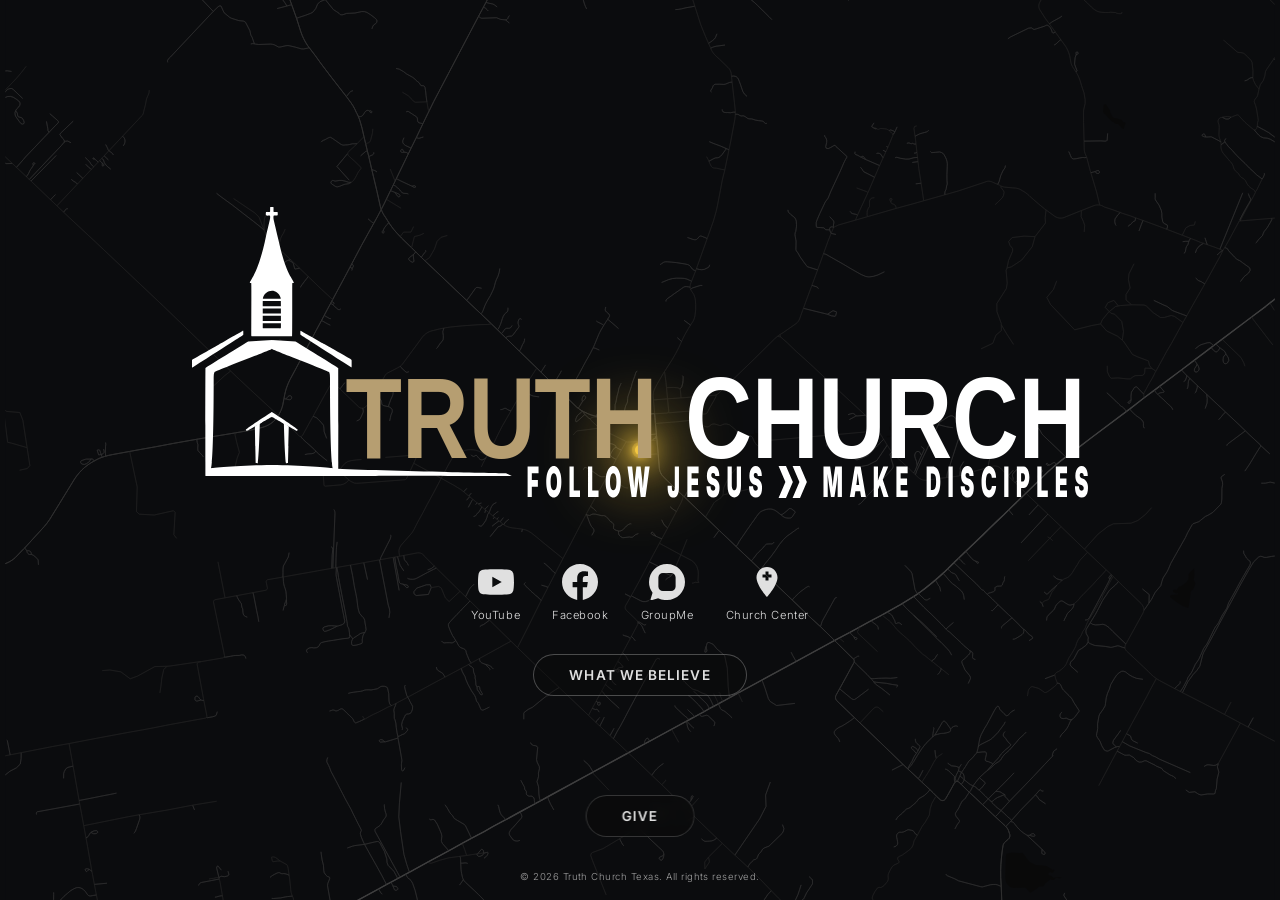
==== index.html @ 214c8d90 "Added TOC and more minimal modal" ====
<!DOCTYPE html>
<html lang="en">

<head>
  <meta charset="UTF-8">
  <meta name="viewport" content="width=device-width, initial-scale=1.0">
  <title>Truth Church</title>
  <meta property="og:title" content="Truth Church">
  <meta name="twitter:title" content="Truth Church">
  <link rel="icon" type="image/svg+xml" href="img/favicon.svg">
  <link rel="apple-touch-icon" href="img/favicon.png">

  <link rel="preconnect" href="https://fonts.googleapis.com">
  <link rel="preconnect" href="https://fonts.gstatic.com" crossorigin>
  <link href="https://fonts.googleapis.com/css2?family=Inter:wght@300;400;600;700&display=swap" rel="stylesheet">

  <style>
    /* ── Centralized Variables ────────────────────────────────────────────── */
    :root {
      --map-bg-color: #0a0a0a;
      --gold-accent: #f5c842;
      --trail-color: #a8c8f0;
    }

    *,
    *::before,
    *::after {
      box-sizing: border-box;
      margin: 0;
      padding: 0;
    }

    html,
    body {
      height: 100%;
      overscroll-behavior: none;
      overflow: hidden;
    }

    /* ── Short-viewport overflow guard ──────────────────────────────────────── */
    /* When the browser is very short, allow vertical scrolling so the fixed
       button group never overlaps the logo / social icons above it.           */
    @media (max-height: 500px) {
      html,
      body {
        overflow-y: auto;
        height: auto;
      }
    }

    body {
      display: flex;
      align-items: flex-start;
      justify-content: center;
      min-height: 100vh;
      min-height: 100dvh;
      background-size: cover;
      background-position: center;
      background-attachment: fixed;
      background-repeat: no-repeat;

      background-color: var(--map-bg-color);
      font-family: 'Inter', sans-serif;
      color: #e0e0e0;
    }

    /* SVG map fades in once loaded via JS toggling this class */
    #map-bg {
      position: fixed;
      inset: 0;
      background-size: cover;
      background-position: center;
      background-attachment: fixed;
      background-repeat: no-repeat;
      opacity: 0;
      transition: opacity 1.4s ease-in;
      pointer-events: none;
      z-index: 0;
    }

    #map-bg.loaded {
      opacity: 1;
    }

    /* Sits above #map-bg and washes it with the bg color to fade the map lines */
    #map-overlay {
      position: fixed;
      inset: 0;
      background-color: var(--map-bg-color);
      opacity: 0.68;
      pointer-events: none;
      z-index: 1;
    }

    /* Canvas for persistent light trail */
    #light-trail {
      position: fixed;
      inset: 0;
      width: 100%;
      height: 100%;
      pointer-events: none;
      z-index: 2;
    }

    /* Location dot */
    #locator {
      position: fixed;
      width: 10px;
      height: 10px;
      border-radius: 50%;
      z-index: 3;
      transform: translate(-50%, -50%);
      box-shadow:
        0 0 8px 2px currentColor,
        0 0 28px 8px currentColor,
        0 0 70px 20px currentColor;
      transition: left 2.8s cubic-bezier(0.45, 0, 0.55, 1),
        top 2.8s cubic-bezier(0.45, 0, 0.55, 1);
      animation: dot-breathe 2.6s ease-in-out infinite;
    }

    #locator::after {
      content: '';
      position: absolute;
      inset: -6px;
      border-radius: 50%;
      border: 1.5px solid currentColor;
      opacity: 0;
      animation: ring-pulse 2.6s ease-out infinite;
    }

    @keyframes dot-breathe {

      0%,
      100% {
        opacity: 1;
      }

      50% {
        opacity: 0.4;
      }
    }

    @keyframes ring-pulse {
      0% {
        transform: scale(0.6);
        opacity: 0.6;
      }

      100% {
        transform: scale(3.5);
        opacity: 0;
      }
    }

    /* Smashburger trail stamp */
    .burger-stamp {
      position: fixed;
      transform: translate(-50%, -50%);
      font-size: 1.8rem;
      line-height: 1;
      pointer-events: none;
      z-index: 2;
      animation: burger-fade 28s ease-out forwards;
    }

    @keyframes burger-fade {
      0% {
        opacity: 0.9;
      }

      100% {
        opacity: 0;
      }
    }

    .center {
      position: relative;
      z-index: 3;
      text-align: center;
      margin-top: 23vh;
      /* Always leave room at the bottom for the fixed Give button + copyright */
      padding-bottom: 7rem;
    }

    /* On very short viewports, reduce top margin so content fits */
    @media (max-height: 500px) {
      .center {
        margin-top: 1.5rem;
      }
    }

    /* ── Social Links Styling ────────────────────────────────────────────────── */
    .social-links {
      display: flex;
      justify-content: center;
      align-items: center;
      gap: 2rem;
      margin-top: 2.5rem;
      position: relative;
    }

    .social-links a {
      color: #e0e0e0;
      transition: color 0.2s ease, transform 0.2s ease;

      display: inline-flex;
      flex-direction: column;
      align-items: center;
      text-decoration: none;
      -webkit-tap-highlight-color: transparent;
    }

    @media (hover: hover) {
      .social-links a:hover {
        color: #B69E71;
        transform: scale(1.15) translateY(-2px);
      }
    }

    .social-links a:active {
      color: #B69E71;
      transform: scale(0.95);
      transition: transform 0.05s ease;
    }

    .social-links svg {
      width: 36px;
      height: 36px;
      fill: currentColor;
    }

    .social-links span {
      margin-top: 0.5rem;
      font-size: 0.7rem;
      font-weight: 300;
      letter-spacing: 0.05em;
    }

    /* ── What We Believe Button ─────────────────────────────────────────────── */
    .btn-believe-wrap {
      margin-top: 2rem;
    }

    .btn-secondary {
      font-family: 'Inter', sans-serif;
      font-size: 0.85rem;
      font-weight: 600;
      letter-spacing: 0.08em;
      text-transform: uppercase;
      padding: 0.75rem 2.2rem;
      border-radius: 50px;
      cursor: pointer;
      text-align: center;
      white-space: nowrap;
      -webkit-tap-highlight-color: transparent;
      transition: all 0.3s ease;
      background-color: rgba(10, 10, 10, 0.4);
      border: 1px solid rgba(224, 224, 224, 0.3);
      color: #e0e0e0;
    }

    @media (hover: hover) {
      .btn-secondary:hover {
        color: #fff;
        border-color: rgba(224, 224, 224, 0.8);
        background-color: rgba(255, 255, 255, 0.05);
        transform: translateY(-1px);
      }
    }

    .btn-secondary:active {
      transform: scale(0.97);
    }

    /* ── Give Button Styling ─────────────────────────────────────────────────── */
    .give-container {
      position: fixed;
      bottom: 7vh;
      left: 50%;
      transform: translateX(-50%);
      z-index: 3;
      display: inline-flex;
      align-items: center;
      justify-content: center;
    }

    .btn-give {
      position: relative;
      display: inline-block;
      text-decoration: none;
      font-family: 'Inter', sans-serif;
      font-size: 0.85rem;
      font-weight: 600;
      letter-spacing: 0.08em;
      text-transform: uppercase;
      color: #e0e0e0;

      padding: 0.75rem 2.2rem;
      border-radius: 50px;
      border: 1px solid rgba(224, 224, 224, 0.2);
      background-color: rgba(10, 10, 10, 0.6);
      backdrop-filter: blur(4px);
      -webkit-backdrop-filter: blur(4px);

      transition: color 0.3s ease, border-color 0.3s ease, box-shadow 0.3s ease, transform 0.2s ease;
      -webkit-tap-highlight-color: transparent;
      z-index: 2;
    }

    @media (hover: hover) {
      .btn-give:hover {
        color: var(--gold-accent);
        border-color: var(--gold-accent);
        transform: translateY(-1px);
        box-shadow:
          0 0 12px 1px var(--gold-accent),
          0 0 24px 4px rgba(245, 200, 66, 0.2);
      }
    }

    .btn-give:active {
      transform: scale(0.97);
      color: var(--gold-accent);
      border-color: var(--gold-accent);
      transition: transform 0.05s ease;
    }

    /* ── Atmospheric Trail Color Light Blast ─────────────────────────────────── */
    .give-blast-aura {
      position: absolute;
      width: 100%;
      height: 100%;
      border-radius: 50px;
      pointer-events: none;
      z-index: 1;
      opacity: 0;
      transform: scale(1);

      background-color: var(--trail-color);
      filter: blur(24px);
      -webkit-filter: blur(24px);
    }

    .give-blast-aura.blasting {
      animation: give-trail-detonate 0.8s cubic-bezier(0.1, 0.4, 0.15, 1) forwards;
    }

    @keyframes give-trail-detonate {
      0% {
        opacity: 0.8;
        transform: scale(1);
      }

      40% {
        opacity: 0.5;
      }

      100% {
        opacity: 0;
        transform: scale(2.8);
      }
    }

    .footer-copyright {
      position: fixed;
      bottom: 2vh;
      left: 50%;
      transform: translateX(-50%);
      z-index: 3;

      font-size: 0.6rem;
      font-weight: 300;
      letter-spacing: 0.05em;
      color: #a0a0a0;
      text-align: center;
      white-space: nowrap;
    }

    /* ── Frosted Glass Light Confession Modal ───────────────────────────────── */
    .modal-overlay {
      position: fixed;
      inset: 0;
      /* Soft dark tint that lets the background map show through completely */
      background-color: rgba(0, 0, 0, 0.35);
      z-index: 100;
      display: flex;
      align-items: center;
      justify-content: center;
      opacity: 0;
      pointer-events: none;
      transition: opacity 0.4s cubic-bezier(0.25, 1, 0.5, 1);
    }

    .modal-overlay.active {
      opacity: 1;
      pointer-events: auto;
    }

    .modal-card {
      /* Highly transparent white paired with an aggressive blur to maintain readability */
      background-color: rgba(252, 251, 250, 0.85);
      backdrop-filter: blur(20px) saturate(160%);
      -webkit-backdrop-filter: blur(20px) saturate(160%);

      /* Fine-line border matches your sleek premium aesthetic */
      border: 1px solid rgba(255, 255, 255, 0.4);
      border-radius: 20px;
      width: 92%;
      max-width: 680px;
      height: 80vh;
      height: 80dvh;
      position: relative;
      display: flex;
      flex-direction: column;
      transform: scale(0.96);
      transition: transform 0.4s cubic-bezier(0.25, 1, 0.5, 1);
      box-shadow:
        0 30px 60px rgba(0, 0, 0, 0.3),
        0 0 0 1px rgba(0, 0, 0, 0.02);
      overflow: hidden;
    }

    .modal-overlay.active .modal-card {
      transform: scale(1);
    }

    /* Fixed Header Zone (Translucent match) */
    .modal-header {
      padding: 0.9rem 1.25rem 0.75rem;
      border-bottom: 1px solid rgba(0, 0, 0, 0.06);
      background-color: transparent;
      display: flex;
      justify-content: space-between;
      align-items: center;
      position: relative;
      z-index: 5;
      flex-shrink: 0;
    }

    .modal-header h2 {
      font-size: 0.78rem;
      color: #888888;
      font-weight: 600;
      letter-spacing: 0.1em;
      text-transform: uppercase;
    }

    .modal-close {
      background: transparent;
      border: none;
      color: #888888;
      font-size: 1.25rem;
      width: 28px;
      height: 28px;
      border-radius: 50%;
      cursor: pointer;
      display: flex;
      align-items: center;
      justify-content: center;
      transition: background 0.2s, color 0.2s;
      line-height: 1;
    }

    .modal-close:hover {
      background: rgba(0, 0, 0, 0.08);
      color: #000000;
    }

    /* Fully Isolated Scroll Content Box */
    .modal-scroll-content {
      overflow-y: auto;
      padding: 1.5rem 1.5rem 2rem;
      text-align: left;
      overscroll-behavior: contain;
      -webkit-overflow-scrolling: touch;
      flex: 1;
    }

    /* ── Table of Contents ───────────────────────────────────────────────────── */
    .toc {
      display: grid;
      grid-template-columns: 1fr 1fr;
      gap: 0.15rem 1.5rem;
      margin-bottom: 2rem;
      padding-bottom: 1.5rem;
      border-bottom: 1px solid rgba(0, 0, 0, 0.07);
    }

    .toc a {
      font-size: 0.8rem;
      padding: 0.25rem 0;
      line-height: 1.35;
      transition: color 0.15s, text-decoration-color 0.15s;
      
      display: grid;
      grid-template-columns: auto 1fr; 
      align-items: start; 

      /* Remove the decoration from the parent <a> completely */
      text-decoration: none; 
    }

    /* Apply the link styles ONLY to the text portion */
    .toc a .toc-text {
      color: #2563a8;
      text-decoration: underline;
      text-decoration-color: rgba(37, 99, 168, 0.4);
    }

    /* Sharpen the underline on hover */
    .toc a:hover .toc-text {
      text-decoration-color: rgba(37, 99, 168, 1);
    }

    .toc-num {
      /* The number stays safely isolated, gray, and naked */
      color: #aaa;
      font-size: 0.72rem;
      min-width: 1.5rem; 
      padding-top: 0.05rem; 
      
      /* Forces the browser to treat this as an independent layout box */
      display: block; 
    }

    .toc-text {
      word-break: break-word;
    }

    /* Refined Typography Rules */
    .modal-scroll-content h3 {
      font-size: 1.15rem;
      color: #000000;
      margin: 2.2rem 0 0.6rem;
      font-weight: 700;
      letter-spacing: -0.01em;
    }

    .modal-scroll-content h3:first-child {
      margin-top: 0;
    }

    .modal-scroll-content p {
      font-size: 0.98rem;
      line-height: 1.68;
      color: #222222;
      /* High-contrast crisp charcoal text for flawless reading */
      font-weight: 400;
      margin-bottom: 1.2rem;
    }

    .modal-scroll-content p:last-child {
      margin-bottom: 2rem;
    }

    /* Custom Clean Scrollbar */
    .modal-scroll-content::-webkit-scrollbar {
      width: 8px;
    }

    .modal-scroll-content::-webkit-scrollbar-track {
      background: transparent;
    }

    .modal-scroll-content::-webkit-scrollbar-thumb {
      background: rgba(0, 0, 0, 0.18);
      border-radius: 10px;
    }

    .modal-scroll-content::-webkit-scrollbar-thumb:hover {
      background: rgba(0, 0, 0, 0.3);
    }
  </style>
</head>

<body>
  <div id="map-bg"></div>
  <div id="map-overlay"></div>
  <canvas id="light-trail"></canvas>
  <div id="locator"></div>

  <div class="center">
    <img src="img/tc-wide-white.svg" alt="Truth Church logo"
      style="width: 100%; max-width: 70vw; margin-bottom: 1.4rem">

    <div class="social-links">
      <a href="https://www.youtube.com/@truthchurchtexas" target="_blank" aria-label="YouTube" title="YouTube">
        <svg viewBox="0 0 24 24">
          <path
            d="M23.498 6.186a3.016 3.016 0 0 0-2.122-2.136C19.505 3.545 12 3.545 12 3.545s-7.505 0-9.377.505A3.017 3.017 0 0 0 .502 6.186C0 8.07 0 12 0 12s0 3.93.502 5.814a3.016 3.016 0 0 0 2.122 2.136c1.871.505 9.376.505 9.376.505s7.505 0 9.377-.505a3.015 3.015 0 0 0 2.122-2.136C24 15.93 24 12 24 12s0-3.93-.502-5.814zM9.545 15.568V8.432L15.818 12l-6.273 3.568z" />
        </svg>
        <span>YouTube</span>
      </a>
      <a href="https://www.facebook.com/truthchurchtx" target="_blank" aria-label="Facebook" title="Facebook">
        <svg viewBox="0 0 24 24">
          <path
            d="M24 12.073c0-6.627-5.373-12-12-12s-12 5.373-12 12c0 5.99 4.388 10.954 10.125 11.854v-8.385H7.078v-3.469h3.047V9.43c0-3.007 1.792-4.669 4.533-4.669 1.312 0 2.686.235 2.686.235v2.953H15.83c-1.491 0-1.956.925-1.956 1.874v2.25h3.328l-.532 3.469h-2.796v8.385C19.612 23.027 24 18.062 24 12.073z" />
        </svg>
        <span>Facebook</span>
      </a>
      <a href="https://groupme.com/join_group/114571097/sni1lv1a" target="_blank" aria-label="GroupMe" title="GroupMe">
        <svg viewBox="0 0 24 24">
          <path
            d="M11.996 0A12 12 0 0 0 0 12a11.96 11.96 0 0 0 2.378 7.185l-1.325 4.39a.48.48 0 0 0 .6.6l4.392-1.324A11.96 11.96 0 0 0 12 24c6.628 0 12-5.373 12-12S18.624 0 11.996 0Zm-2.73 18.067a3.02 3.02 0 0 1-3.02-3.02v-6.04a3.02 3.02 0 0 1 3.02-3.02h5.46a3.02 3.02 0 0 1 3.02 3.02v6.04a3.02 3.02 0 0 1-3.02 3.02Z" />
        </svg>
        <span>GroupMe</span>
      </a>
      <a href="https://truthchurchtx.churchcenter.com" target="_blank" aria-label="Planning Center"
        title="Church Center App">
        <svg viewBox="0 0 24 24">
          <path
            d="M12 2C8.13 2 5 5.13 5 9c0 5.25 7 13 7 13s7-7.75 7-13c0-3.87-3.13-7-7-7zm-1 9V9H9V7h2V5h2v2h2v2h-2v2h-2z" />
        </svg>
        <span>Church Center</span>
      </a>
    </div>

    <div class="btn-believe-wrap">
      <button class="btn-secondary" id="btn-believe-trigger">What We Believe</button>
    </div>
  </div>

  <div class="give-container">
    <div id="give-aura" class="give-blast-aura"></div>
    <a href="https://truthchurchtx.churchcenter.com/giving" target="_blank" class="btn-give"
      id="btn-give-trigger">Give</a>
  </div>

  <div class="footer-copyright">
    &copy; 2026 Truth Church Texas. All rights reserved.
  </div>

  <!-- Confession Modal Window -->
  <div id="confession-modal" class="modal-overlay">
    <div class="modal-card">

      <!-- Fixed Header Element -->
      <div class="modal-header">
        <h2>What We Believe</h2>
        <button class="modal-close" id="modal-close-btn" aria-label="Close">&times;</button>
      </div>

      <!-- Scroll Content Block -->
      <div class="modal-scroll-content">
        <p style="margin-bottom: 1.5rem; font-size: 0.92rem;">
          Truth Church uses a modernized version of the New Hampshire Confession of Faith to summarize our beliefs about what the Bible teaches. While the Scriptures alone are our final authority, this confession affirms our commitment to the historic Christian faith. It provides a clear expression of our doctrine—serving as a vital tool for clarity, accountability, unity, and cooperation.
        </p>

        <nav class="toc" aria-label="Table of contents">
          <a href="#art-1"><span class="toc-num">1.</span><span class="toc-text">The Scriptures</span></a>
          <a href="#art-10"><span class="toc-num">10.</span><span class="toc-text">Sanctification</span></a>
          <a href="#art-2"><span class="toc-num">2.</span><span class="toc-text">The True God</span></a>
          <a href="#art-11"><span class="toc-num">11.</span><span class="toc-text">The Perseverance of Saints</span></a>
          <a href="#art-3"><span class="toc-num">3.</span><span class="toc-text">Humanity and the Fall</span></a>
          <a href="#art-12"><span class="toc-num">12.</span><span class="toc-text">The Harmony of the Law and the Gospel</span></a>
          <a href="#art-4"><span class="toc-num">4.</span><span class="toc-text">The Way of Salvation</span></a>
          <a href="#art-13"><span class="toc-num">13.</span><span class="toc-text">A Gospel Church</span></a>
          <a href="#art-5"><span class="toc-num">5.</span><span class="toc-text">Justification</span></a>
          <a href="#art-14"><span class="toc-num">14.</span><span class="toc-text">Baptism and the Lord's Supper</span></a>
          <a href="#art-6"><span class="toc-num">6.</span><span class="toc-text">The Freeness of Salvation</span></a>
          <a href="#art-15"><span class="toc-num">15.</span><span class="toc-text">The Lord's Day</span></a>
          <a href="#art-7"><span class="toc-num">7.</span><span class="toc-text">Grace in Regeneration</span></a>
          <a href="#art-16"><span class="toc-num">16.</span><span class="toc-text">Civil Government</span></a>
          <a href="#art-8"><span class="toc-num">8.</span><span class="toc-text">Repentance and Faith</span></a>
          <a href="#art-17"><span class="toc-num">17.</span><span class="toc-text">The Righteous and the Wicked</span></a>
          <a href="#art-9"><span class="toc-num">9.</span><span class="toc-text">God's Purpose of Grace</span></a>
          <a href="#art-18"><span class="toc-num">18.</span><span class="toc-text">The World to Come</span></a>
        </nav>

        <h3 id="art-1">1. The Scriptures</h3>
        <p>We believe the Holy Bible was written by people who were divinely inspired, and that it is a perfect treasure of heavenly instruction. God is its author, salvation is its purpose, and truth, without any mixture of error, is its content. Scripture reveals the principles by which God will judge us. Therefore, it is now, and will be to the end of the world, the true center of Christian union and the supreme standard for evaluating all human conduct, creeds, and opinions.</p>

        <h3 id="art-2">2. The True God</h3>
        <p>We believe there is one and only one living and true God—an infinite, intelligent Spirit. His name is the LORD, the Maker and Supreme Ruler of heaven and earth. He is inexpressibly glorious in holiness and is worthy of all possible honor, confidence, and love. In the unity of the Godhead there are three persons: the Father, the Son, and the Holy Spirit. They are equal in every divine perfection, and they carry out distinct but harmonious offices in the great work of redemption.</p>

        <h3 id="art-3">3. Humanity and the Fall</h3>
        <p>We believe humanity is the special creation of God, made in his own image. God created them male and female as the crowning work of His creation. The gift of gender is thus part of the goodness of God's creation. The gift of marriage consists of the uniting of one man and one woman in covenant commitment for a lifetime, and this gift models the way God relates to His people.</p>
        <p>God created the human race in holiness under his law. By voluntary transgression, however, humanity fell from that holy and happy state. As a result, all people are now sinners, not by external compulsion but by choice. They by nature entirely lack the holiness that is required by the law of God and are actively inclined to evil. Therefore, they are under just condemnation to a sentence of eternal ruin, without defense or excuse.</p>

        <h3 id="art-4">4. The Way of Salvation</h3>
        <p>We believe the salvation of God's people is completely by grace, through the mediatorial offices of the Son of God. By the appointment of the Father, he freely took to himself our nature but without sin. He honored the divine law by his personal obedience and made a full atonement for our sins by his substitutionary death, satisfying God's wrath. He rose from the dead and is now enthroned in heaven. Jesus, the Son, unites in his wonderful person the tenderest sympathies with divine perfections and, as such, is qualified in every way to be a suitable, compassionate, and all-sufficient Savior.</p>

        <h3 id="art-5">5. Justification</h3>
        <p>We believe the great gospel blessing that Christ secures to those who believe in him is justification. Justification includes the pardon of sin, righteous standing before God and his people, and the promise of eternal life founded on principles of righteousness. It is not given because of any works of righteousness we have done but only through faith in the Redeemer's blood. By virtue of this faith his perfect righteousness is freely imputed to us by God. Justification immediately brings us into a state of most blessed peace and favor with God and secures every other blessing we need for time and eternity.</p>

        <h3 id="art-6">6. The Freeness of Salvation</h3>
        <p>We believe the blessings of salvation are made free to all by the gospel. It is the immediate duty of all to accept them by a heartfelt, penitent, and obedient faith. Preventing this salvation is every sinner's inherent depravity and rejection of the gospel, a rejection that aggravates a sinner's condemnation.</p>

        <h3 id="art-7">7. Grace in Regeneration</h3>
        <p>We believe sinners must be regenerated, or born again, in order to be saved. Regeneration consists of God's gift of a holy inclination to the mind. It is accomplished in a way that is beyond our comprehension. It is carried out by the power of the Holy Spirit using divine truth to obtain our voluntary obedience to the gospel. The proper evidence of regeneration appears in the holy fruits of repentance, faith, and newness of life.</p>

        <h3 id="art-8">8. Repentance and Faith</h3>
        <p>We believe repentance and faith are sacred duties as well as inseparable graces. They are produced in our souls by the regenerating Spirit of God, who convinces us of our guilt, danger, helplessness, and the way of salvation by Christ. And they consist of turning to God with genuine sorrow, confession, and a petition for mercy; receiving heartily the Lord Jesus Christ as Prophet, Priest and King; and relying on him alone as the only and all-sufficient Savior.</p>

        <h3 id="art-9">9. God's Purpose of Grace</h3>
        <p>We believe election is the eternal purpose of God according to which he graciously regenerates, sanctifies, and saves sinners. Election is perfectly consistent with human free agency and includes all the means necessary to achieve God's purpose. It is a most glorious display of God's sovereign goodness, which is infinitely free, wise, holy, and unchangeable. Election completely rules out boasting and promotes humility, love, prayer, praise, trust in God, and the active imitation of his free mercy. It encourages the greatest possible exercise of human responsibility. The election of individuals to life may be confirmed by its effects in everyone who truly believes the gospel. Election is the foundation of Christian assurance, and confirming our election deserves our greatest diligence.</p>

        <h3 id="art-10">10. Sanctification</h3>
        <p>We believe sanctification is the process by which we are made partakers of God's holiness, according to his purpose. Sanctification is a progressive work. It begins in regeneration and continues in the hearts of believers by the presence and power of the Holy Spirit and by God's appointed means. These means include the word of God, self-examination, self-denial, watchfulness, prayer, and the oversight and fellowship of the visible church.</p>

        <h3 id="art-11">11. The Perseverance of Saints</h3>
        <p>We believe all genuine believers endure to the end. Their persevering obedience to Christ and attachment to his people are the primary mark distinguishing them from superficial professors. A special providence watches over their welfare, and they are kept by the power of God through faith to salvation.</p>

        <h3 id="art-12">12. The Harmony of the Law and the Gospel</h3>
        <p>We believe the law of God is the eternal and unchangeable rule of his moral governance. It is holy, just, and good. Fallen human beings are unable to fulfill the precepts of the law, which the Scriptures attribute entirely to their love of sin. A chief purpose of the gospel is to deliver people from this love and to restore them through a mediator to a sincere obedience to the holy law. The visible church's means of grace share this great purpose.</p>

        <h3 id="art-13">13. A Gospel Church</h3>
        <p>We believe a visible church of Christ is a congregation of baptized believers, joined together by covenant in the faith and fellowship of the gospel. A visible church observes the ordinances of Christ, submits to his laws, and exercises the gifts, rights, and privileges invested in them by his word. The only scriptural officers of the church are elders (also called overseers or pastors) and deacons, whose qualifications and duties are defined in the epistles to Timothy and to Titus.</p>

        <h3 id="art-14">14. Baptism and the Lord's Supper</h3>
        <p>We believe that Christian baptism is the immersion of a believer in water into the name of the Father, the Son, and the Holy Spirit. It is a solemn and beautiful emblem that declares our faith in the crucified, buried, and risen Savior as well as our union with him in death to sin and resurrection to a new life. Baptism is a prerequisite to the privileges of church membership and the Lord's Supper. We likewise believe that the Supper is a symbolic act of obedience whereby the members of the church, following earnest self-examination, use bread and the cup in a sacred manner to commemorate together the dying love of Christ. The ordinances belong to the gathered church, marking off believers from unbelievers and making the church visible on earth.</p>

        <h3 id="art-15">15. The Lord's Day</h3>
        <p>We believe the first day of the week is the Lord's Day. It is a Christian institution for regular observance. It commemorates the resurrection of Christ from the dead and points to the rest that awaits the people of God. It should include exercises of worship and spiritual devotion, both public and private. Activities on the Lord's Day should be commensurate with the Christian's conscience under the lordship of Jesus Christ.</p>

        <h3 id="art-16">16. Civil Government</h3>
        <p>We believe civil government exists by divine appointment for the benefit and good order of human society. Government officials are to be prayed for, conscientiously honored, and obeyed. The principle exception is for matters contrary to the will of our Lord Jesus Christ, who is the only Lord of the conscience, and the Prince of the kings of the earth.</p>

        <h3 id="art-17">17. The Righteous and the Wicked</h3>
        <p>We believe there is a radical and essential difference between the righteous and the wicked. Only those who are justified by faith in the name of the Lord Jesus and sanctified by the Spirit of our God are truly righteous in his judgment. In contrast, all those who continue in impenitence and unbelief are wicked in his sight and under the curse. This distinction among people holds both at death and afterward.</p>

        <h3 id="art-18">18. The World to Come</h3>
        <p>We believe the end of the world is approaching. At the last day Christ will descend from heaven and raise the dead from the grave to final retribution. A public separation will then take place, in which the wicked will be justly assigned to endless punishment and the righteous to endless joy. This judgment will determine forever on principles of righteousness the final state of people in heaven or hell.</p>

        <hr style="border: none; border-top: 1px solid rgba(0,0,0,0.08); margin: 2.5rem 0 1.5rem;">

        <p style="font-size: 0.8rem; line-height: 1.5; color: #666666; font-weight: 400;">
          We are grateful to Cheverly Baptist Church who published this modernized version of the New Hampshire Confession of Faith. We have adopted their modernized text without modification. Source: Cheverly Baptist Church, “Statement of Faith,” accessed 12 May 2026, <a href="https://cheverlybaptist.org/statement-of-faith" target="_blank" style="color: #111111; text-decoration: underline; transition: color 0.2s;">https://cheverlybaptist.org/statement-of-faith</a>.
        </p>
      </div>

    </div>
  </div>

  <script>
    // ─── Configuration Tunnels (Reading properties cleanly from CSS variables) ───
    const styles = getComputedStyle(document.documentElement);
    const MAP_FILE = "dale_noir_20000m.svg";
    const DOT_COLOR = styles.getPropertyValue('--gold-accent').trim();
    const TRAIL_COLOR = styles.getPropertyValue('--trail-color').trim();

    // Load the SVG async
    const mapBg = document.getElementById("map-bg");
    const img = new Image();
    img.onload = () => {
      mapBg.style.backgroundImage = `url('dalemaps/${MAP_FILE}')`;
      mapBg.classList.add("loaded");
    };
    img.src = `dalemaps/${MAP_FILE}`;

    // ─── Locator dot + trail ─────────────────────────────────────────────────
    const SMASHBURGER_MODE = new URLSearchParams(window.location.search).get("smashburger") === "y";
    const TRAIL_ENABLED = true;
    const DRIFT_INTERVAL = 8000;
    const TRAIL_RADIUS = 120;
    const FADE_RATE = 0.004;

    const canvas = document.getElementById("light-trail");
    const ctx = canvas.getContext("2d");

    function resizeCanvas() {
      canvas.width = window.innerWidth;
      canvas.height = window.innerHeight;
    }
    resizeCanvas();
    window.addEventListener("resize", resizeCanvas);

    function hexRgba(hex, alpha) {
      const n = parseInt(hex.replace("#", ""), 16);
      const r = (n >> 16) & 255, g = (n >> 8) & 255, b = n & 255;
      return `rgba(${r},${g},${b},${alpha})`;
    }

    const glowTrail = {
      setupDot(dotEl) {
        dotEl.style.backgroundColor = DOT_COLOR;
        dotEl.style.color = DOT_COLOR;
      },
      paintTrail(xVw, yVh) {
        const x = (xVw / 100) * canvas.width;
        const y = (yVh / 100) * canvas.height;
        const grad = ctx.createRadialGradient(x, y, 0, x, y, TRAIL_RADIUS);
        grad.addColorStop(0, hexRgba(TRAIL_COLOR, 0.38));
        grad.addColorStop(0.4, hexRgba(TRAIL_COLOR, 0.16));
        grad.addColorStop(1, hexRgba(TRAIL_COLOR, 0));
        ctx.fillStyle = grad;
        ctx.beginPath();
        ctx.arc(x, y, TRAIL_RADIUS, 0, Math.PI * 2);
        ctx.fill();
      },
      animateTrail() {
        const tick = () => {
          ctx.globalCompositeOperation = "destination-out";
          ctx.fillStyle = `rgba(0,0,0,${FADE_RATE})`;
          ctx.fillRect(0, 0, canvas.width, canvas.height);
          ctx.globalCompositeOperation = "source-over";
          requestAnimationFrame(tick);
        };
        tick();
      }
    };

    const smashburgerTrail = {
      setupDot(dotEl) {
        dotEl.style.backgroundColor = "transparent";
        dotEl.style.boxShadow = "none";
        dotEl.style.width = "auto";
        dotEl.style.height = "auto";
        dotEl.style.fontSize = "1.8rem";
        dotEl.style.lineHeight = "1";
        dotEl.textContent = "🍔";
      },
      paintTrail(xVw, yVh) {
        const stamp = document.createElement("div");
        stamp.className = "burger-stamp";
        stamp.textContent = "🍔";
        stamp.style.left = xVw + "vw";
        stamp.style.top = yVh + "dvh";
        document.body.appendChild(stamp);
        stamp.addEventListener("animationend", () => stamp.remove());
      },
      animateTrail() { }
    };

    const trailStrategy = SMASHBURGER_MODE ? smashburgerTrail : glowTrail;
    const dot = document.getElementById("locator");

    trailStrategy.setupDot(dot);
    if (TRAIL_ENABLED) trailStrategy.animateTrail();

    let currentX = null, currentY = null;
    let isFirstMove = true;

    function moveDot() {
      if (TRAIL_ENABLED && currentX !== null) trailStrategy.paintTrail(currentX, currentY);

      currentX = 25 + Math.random() * 50;
      currentY = 30 + Math.random() * 45;

      if (isFirstMove) {
        currentX = 25 + 0.5 * 50;
        currentY = 25 + 0.5 * 50;
        isFirstMove = false;
      }

      dot.style.left = currentX + "vw";
      dot.style.top = currentY + "dvh";
    }

    moveDot();
    setInterval(moveDot, DRIFT_INTERVAL);

    // ─── Intercept Navigation to appreciate Blast Sequence ───────────────────
    const giveTrigger = document.getElementById("btn-give-trigger");
    const blastAura = document.getElementById("give-aura");
    const BLAST_DELAY = 450; // Milliseconds to wait before executing navigation

    giveTrigger.addEventListener("click", function (event) {
      // 1. Prevent immediate browser contextual shift
      event.preventDefault();

      // 2. Fire the CSS animation sequence safely
      blastAura.classList.remove("blasting");
      void blastAura.offsetWidth;
      blastAura.classList.add("blasting");

      // 3. Extract target reference attributes cleanly
      const targetUrl = this.getAttribute("href");
      const targetWin = this.getAttribute("target") || "_self";

      // 4. Delay navigation so the bloom effect reaches maximum visual impact
      setTimeout(() => {
        window.open(targetUrl, targetWin);
      }, BLAST_DELAY);
    });

    // ─── TOC Links: scroll inside modal without changing URL hash ────────────
    // Clicking a TOC link should jump to the section within the scroll container
    // but must never alter the URL hash (which is reserved for #belief to keep
    // bookmarking consistent — any bookmark while the modal is open should
    // re-open to the top of the confession, not a mid-page anchor).
    document.querySelectorAll('.toc a').forEach(link => {
      link.addEventListener('click', (e) => {
        e.preventDefault();
        const targetId = link.getAttribute('href').slice(1); // strip the '#'
        const targetEl = document.getElementById(targetId);
        const scrollBox = document.querySelector('.modal-scroll-content');
        if (targetEl && scrollBox) {
          // Offset relative to the scroll container
          const offsetTop = targetEl.offsetTop - scrollBox.offsetTop;
          scrollBox.scrollTo({ top: offsetTop, behavior: 'smooth' });
        }
      });
    });

    // ─── Modal Management via URL Anchor (#belief) ───────────────────────────
    const modal = document.getElementById("confession-modal");
    const openModalBtn = document.getElementById("btn-believe-trigger");
    const closeModalBtn = document.getElementById("modal-close-btn");
    const TARGET_HASH = "#belief";

    function toggleModal(isOpen) {
      if (isOpen) {
        modal.classList.add("active");
        // Always reset to top so bookmarks/deep links land at the beginning
        document.querySelector('.modal-scroll-content').scrollTop = 0;
        // Update URL anchor cleanly without shifting focus or resetting history stack
        if (window.location.hash !== TARGET_HASH) {
          history.pushState(null, null, TARGET_HASH);
        }
      } else {
        modal.classList.remove("active");
        // Strip out the hash string cleanly when closing
        if (window.location.hash === TARGET_HASH) {
          history.pushState(null, null, window.location.pathname + window.location.search);
        }
      }
    }

    // Trigger state from UI interactions
    openModalBtn.addEventListener("click", () => toggleModal(true));
    closeModalBtn.addEventListener("click", () => toggleModal(false));

    // Close when clicking outside content box
    modal.addEventListener("click", (e) => {
      if (e.target === modal) toggleModal(false);
    });

    // Escape Key compatibility
    window.addEventListener("keydown", (e) => {
      if (e.key === "Escape" && modal.classList.contains("active")) {
        toggleModal(false);
      }
    });

    // ─── Deep Linking Logic ──────────────────────────────────────────────────
    function checkUrlForAnchor() {
      if (window.location.hash === TARGET_HASH) {
        toggleModal(true);
      } else {
        toggleModal(false); // Gracefully sync if user navigates backward
      }
    }

    // 1. Process immediate deep link entry on initial page boot
    window.addEventListener("DOMContentLoaded", checkUrlForAnchor);

    // 2. Process changes if user clicks the browser Back/Forward arrows
    window.addEventListener("hashchange", checkUrlForAnchor);
  </script>
</body>

</html>
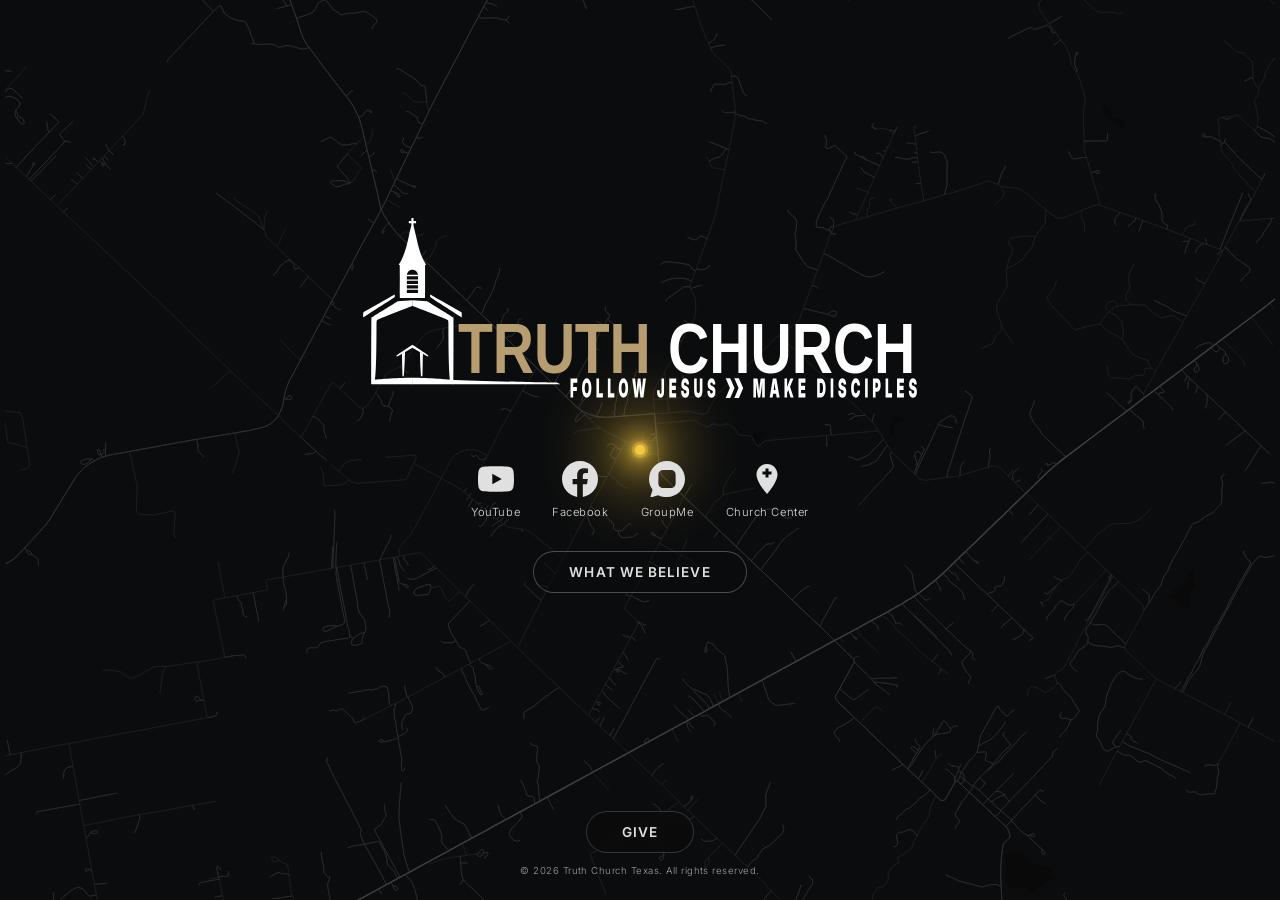
==== commit 22660b4d: "Fixing scaling of logo and buttons" ====
--- a/index.html
+++ b/index.html
@@ -34,13 +34,14 @@
     body {
       height: 100%;
       overscroll-behavior: none;
-      overflow: hidden;
+      overflow-x: auto;
+      overflow-y: hidden;
     }
 
     /* ── Short-viewport overflow guard ──────────────────────────────────────── */
-    /* When the browser is very short, allow vertical scrolling so the fixed
-       button group never overlaps the logo / social icons above it.           */
-    @media (max-height: 500px) {
+    /* Flex layout guarantees no overlap, but allow scroll if content is
+       truly taller than a very short viewport (e.g. landscape phone).        */
+    @media (max-height: 400px) {
       html,
       body {
         overflow-y: auto;
@@ -50,7 +51,8 @@
 
     body {
       display: flex;
-      align-items: flex-start;
+      flex-direction: column;
+      align-items: center;
       justify-content: center;
       min-height: 100vh;
       min-height: 100dvh;
@@ -178,15 +180,20 @@
       position: relative;
       z-index: 3;
       text-align: center;
-      margin-top: 23vh;
-      /* Always leave room at the bottom for the fixed Give button + copyright */
-      padding-bottom: 7rem;
-    }
-
-    /* On very short viewports, reduce top margin so content fits */
+      flex: 1;
+      display: flex;
+      flex-direction: column;
+      align-items: center;
+      justify-content: center;
+      width: 100%;
+      padding: 2rem 1rem;
+      overflow-x: visible;
+    }
+
+    /* On very short viewports, reduce padding so content fits */
     @media (max-height: 500px) {
       .center {
-        margin-top: 1.5rem;
+        padding: 1rem;
       }
     }
 
@@ -275,14 +282,13 @@
 
     /* ── Give Button Styling ─────────────────────────────────────────────────── */
     .give-container {
-      position: fixed;
-      bottom: 7vh;
-      left: 50%;
-      transform: translateX(-50%);
+      position: relative;
       z-index: 3;
       display: inline-flex;
       align-items: center;
       justify-content: center;
+      padding-bottom: 0.75rem;
+      flex-shrink: 0;
     }
 
     .btn-give {
@@ -363,11 +369,9 @@
     }
 
     .footer-copyright {
-      position: fixed;
-      bottom: 2vh;
-      left: 50%;
-      transform: translateX(-50%);
+      position: relative;
       z-index: 3;
+      padding-bottom: 1.5rem;
 
       font-size: 0.6rem;
       font-weight: 300;
@@ -375,6 +379,7 @@
       color: #a0a0a0;
       text-align: center;
       white-space: nowrap;
+      flex-shrink: 0;
     }
 
     /* ── Frosted Glass Light Confession Modal ───────────────────────────────── */
@@ -535,6 +540,7 @@
       margin: 2.2rem 0 0.6rem;
       font-weight: 700;
       letter-spacing: -0.01em;
+      text-align: center;
     }
 
     .modal-scroll-content h3:first-child {
@@ -582,7 +588,7 @@
 
   <div class="center">
     <img src="img/tc-wide-white.svg" alt="Truth Church logo"
-      style="width: 100%; max-width: 70vw; margin-bottom: 1.4rem">
+      style="max-width: 70vw; max-height: 20dvh; min-width: 400px; min-height: 100px; object-fit: contain; margin-bottom: 1.4rem">
 
     <div class="social-links">
       <a href="https://www.youtube.com/@truthchurchtexas" target="_blank" aria-label="YouTube" title="YouTube">
@@ -644,7 +650,7 @@
       <!-- Scroll Content Block -->
       <div class="modal-scroll-content">
         <p style="margin-bottom: 1.5rem; font-size: 0.92rem;">
-          Truth Church uses a modernized version of the New Hampshire Confession of Faith to summarize our beliefs about what the Bible teaches. While the Scriptures alone are our final authority, this confession affirms our commitment to the historic Christian faith. It provides a clear expression of our doctrine—serving as a vital tool for clarity, accountability, unity, and cooperation.
+          <strong>TRUTH CHURCH</strong> uses a modernized version of the 1853 New Hampshire Confession of Faith to summarize our beliefs about what the Bible teaches. While the Scriptures alone are our final authority, this confession affirms our commitment to the historic Christian faith. It provides a clear expression of our doctrine—serving as a vital tool for clarity, accountability, unity, and cooperation.
         </p>
 
         <nav class="toc" aria-label="Table of contents">
@@ -726,7 +732,7 @@
         <hr style="border: none; border-top: 1px solid rgba(0,0,0,0.08); margin: 2.5rem 0 1.5rem;">
 
         <p style="font-size: 0.8rem; line-height: 1.5; color: #666666; font-weight: 400;">
-          We are grateful to Cheverly Baptist Church who published this modernized version of the New Hampshire Confession of Faith. We have adopted their modernized text without modification. Source: Cheverly Baptist Church, “Statement of Faith,” accessed 12 May 2026, <a href="https://cheverlybaptist.org/statement-of-faith" target="_blank" style="color: #111111; text-decoration: underline; transition: color 0.2s;">https://cheverlybaptist.org/statement-of-faith</a>.
+          We are grateful to Cheverly Baptist Church for publishing this modernized version of the 1853 New Hampshire Confession of Faith; the original document was authored by J. Newton Brown in 1833 and revised in 1853. We have adopted the text without modification from their Statement of Faith (available at <a href="https://cheverlybaptist.org/statement-of-faith" target="_blank" style="color: #111111; text-decoration: underline; transition: color 0.2s;">cheverlybaptist.org/statement-of-faith</a>, viewed May 2026).
         </p>
       </div>
 
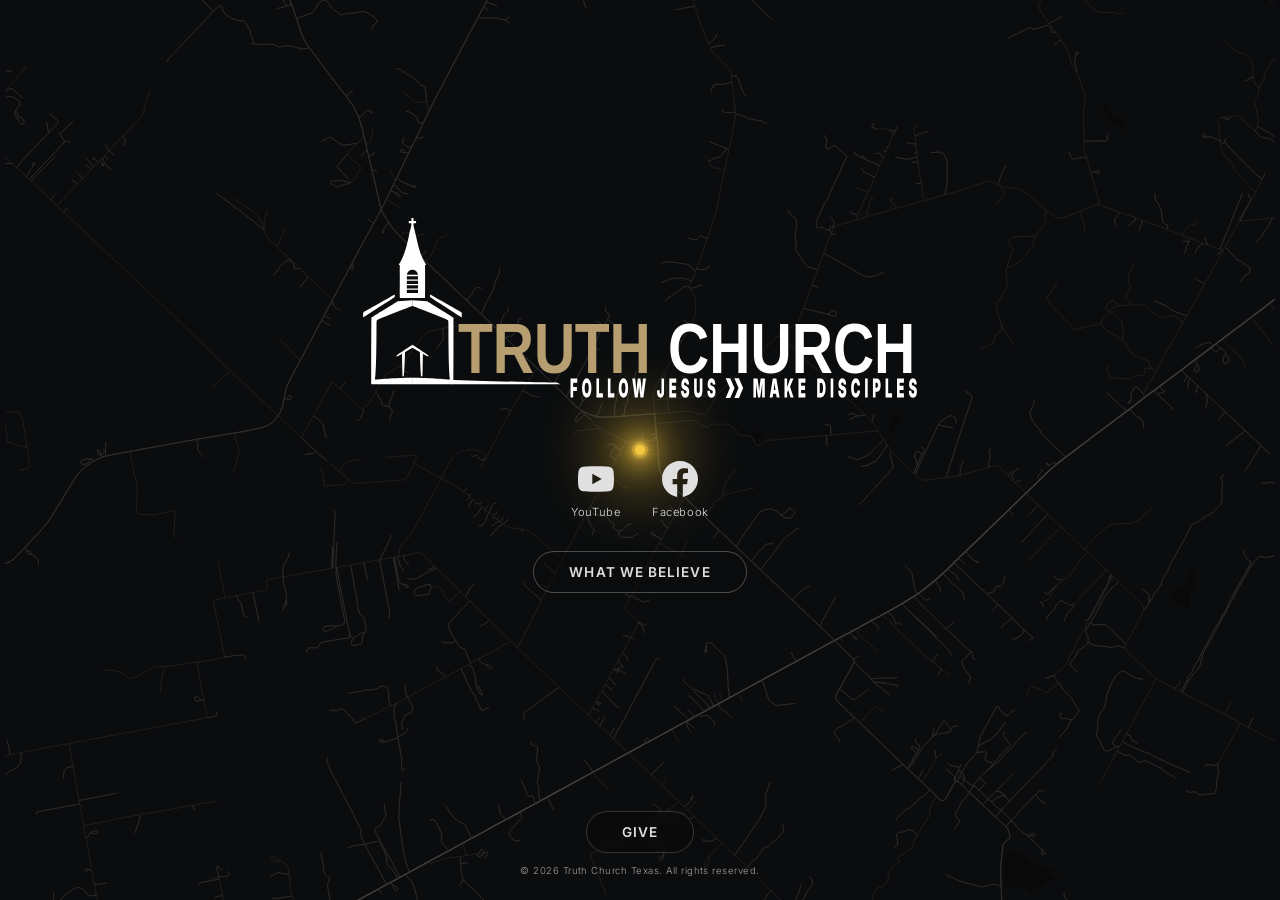
==== commit 103b9160: "Removed groupme and church center" ====
--- a/index.html
+++ b/index.html
@@ -554,6 +554,11 @@
       /* High-contrast crisp charcoal text for flawless reading */
       font-weight: 400;
       margin-bottom: 1.2rem;
+      text-align: justify;
+      text-justify: inter-word; /* Improves spacing calculations specifically for modern browsers */
+      hyphens: auto;           /* Tells the browser to insert hyphen breakdown tokens natively */
+      -webkit-hyphens: auto;   /* Vendor support for iOS / Safari engines */
+      -ms-hyphens: auto;       /* Legacy support */
     }
 
     .modal-scroll-content p:last-child {
@@ -604,21 +609,6 @@
             d="M24 12.073c0-6.627-5.373-12-12-12s-12 5.373-12 12c0 5.99 4.388 10.954 10.125 11.854v-8.385H7.078v-3.469h3.047V9.43c0-3.007 1.792-4.669 4.533-4.669 1.312 0 2.686.235 2.686.235v2.953H15.83c-1.491 0-1.956.925-1.956 1.874v2.25h3.328l-.532 3.469h-2.796v8.385C19.612 23.027 24 18.062 24 12.073z" />
         </svg>
         <span>Facebook</span>
-      </a>
-      <a href="https://groupme.com/join_group/114571097/sni1lv1a" target="_blank" aria-label="GroupMe" title="GroupMe">
-        <svg viewBox="0 0 24 24">
-          <path
-            d="M11.996 0A12 12 0 0 0 0 12a11.96 11.96 0 0 0 2.378 7.185l-1.325 4.39a.48.48 0 0 0 .6.6l4.392-1.324A11.96 11.96 0 0 0 12 24c6.628 0 12-5.373 12-12S18.624 0 11.996 0Zm-2.73 18.067a3.02 3.02 0 0 1-3.02-3.02v-6.04a3.02 3.02 0 0 1 3.02-3.02h5.46a3.02 3.02 0 0 1 3.02 3.02v6.04a3.02 3.02 0 0 1-3.02 3.02Z" />
-        </svg>
-        <span>GroupMe</span>
-      </a>
-      <a href="https://truthchurchtx.churchcenter.com" target="_blank" aria-label="Planning Center"
-        title="Church Center App">
-        <svg viewBox="0 0 24 24">
-          <path
-            d="M12 2C8.13 2 5 5.13 5 9c0 5.25 7 13 7 13s7-7.75 7-13c0-3.87-3.13-7-7-7zm-1 9V9H9V7h2V5h2v2h2v2h-2v2h-2z" />
-        </svg>
-        <span>Church Center</span>
       </a>
     </div>
 
